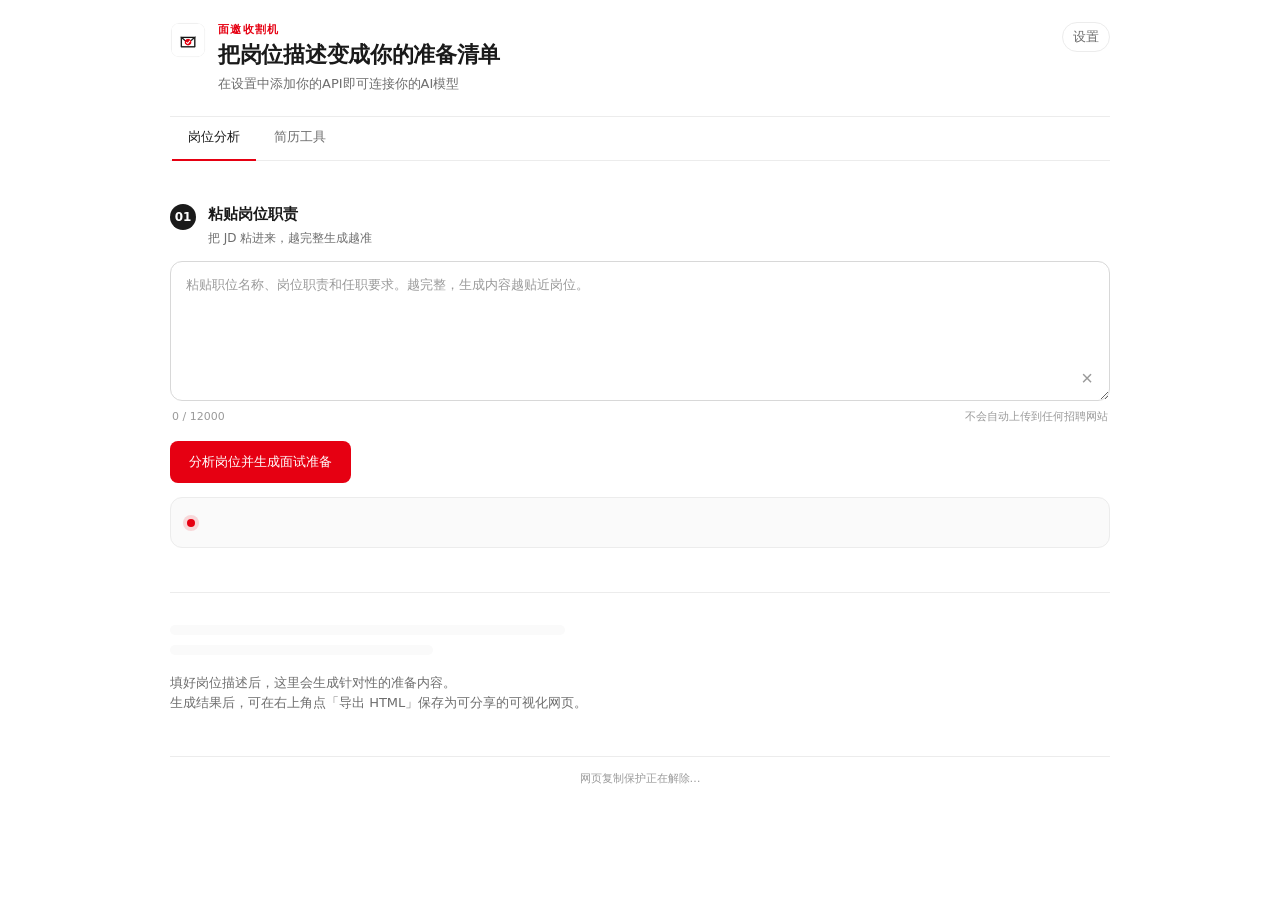
==== popup.html @ 76c3f60a "feat: 面邀收割机 Chrome/Edge MV3 侧边栏扩展 - 基于岗位 JD 与简历本地生成面试准备、打招呼语、简历优化 - 纯前端零构建，数据不上传；两步串联（分析→准备）提升质量 - 设" ====
<!doctype html>
<html lang="zh-CN">
<head>
  <meta charset="UTF-8">
  <meta name="viewport" content="width=device-width,initial-scale=1.0">
  <title>面邀收割机</title>
  <link rel="stylesheet" href="styles.css">
</head>
<body>
  <main class="app-shell">
    <header class="topbar">
      <div class="brand-mark"><img src="assets/Offer-PC.png" alt="" width="28" height="28"></div>
      <div>
        <p class="eyebrow">面邀收割机</p>
        <h1>把岗位描述变成你的准备清单</h1>
        <p class="panel-hint">在设置中添加你的API即可连接你的AI模型</p>
      </div>
      <a class="settings-link" href="options.html" target="_blank">设置</a>
    </header>

    <nav class="tabs" role="tablist">
      <button class="tab is-active" type="button" data-tab="analysis" role="tab" aria-selected="true" aria-controls="tab-analysis">岗位分析</button>
      <button class="tab" type="button" data-tab="resume" role="tab" aria-selected="false" aria-controls="tab-resume">简历工具</button>
    </nav>

    <!-- 岗位分析 -->
    <div class="tab-panel" id="tab-analysis" role="tabpanel" aria-labelledby="tab-analysis">
      <section class="workspace">
        <div class="step-heading">
          <span class="step-num">01</span>
          <div class="step-text">
            <h2>粘贴岗位职责</h2>
            <p class="step-sub">把 JD 粘进来，越完整生成越准</p>
          </div>
          <button id="cancel-button" class="cancel-button" type="button" hidden>取消生成</button>
        </div>
        <div class="textarea-wrap">
          <textarea id="job-description" maxlength="12000" placeholder="粘贴职位名称、岗位职责和任职要求。越完整，生成内容越贴近岗位。"></textarea>
          <button id="clear-job" class="clear-job" type="button" aria-label="清空岗位职责" title="清空">×</button>
        </div>
        <div class="input-footer">
          <span id="word-count">0 / 12000</span>
          <span>不会自动上传到任何招聘网站</span>
        </div>
        <div class="action-row">
          <button id="analyze-button" class="button button-primary">分析岗位并生成面试准备</button>
        </div>
        <div id="generating-status" class="generating-status" hidden aria-live="polite">
          <span class="generation-mark"></span>
          <div>
            <strong id="generation-model"></strong>
            <p id="generation-message"></p>
          </div>
        </div>
        <p id="status-message" class="status-message"></p>
      </section>

      <section id="empty-state" class="empty-state">
        <div class="empty-line"></div>
        <div class="empty-line short"></div>
        <p>填好岗位描述后，这里会生成针对性的准备内容。</p>
        <p>生成结果后，可在右上角点「导出 HTML」保存为可分享的可视化网页。</p>
      </section>

      <section id="interview-results" class="results" hidden>
        <div class="result-header">
          <div>
            <p class="eyebrow">生成结果</p>
            <h2>岗位分析与面试准备</h2>
          </div>
          <div class="result-actions">
            <button class="text-button copy-interview" hidden>复制全部</button>
            <button class="text-button export export-interview" hidden>导出 HTML</button>
          </div>
        </div>
        <div id="interview-content"></div>
      </section>
    </div>

    <!-- 简历工具 -->
    <div class="tab-panel" id="tab-resume" role="tabpanel" aria-labelledby="tab-resume" hidden>
      <section class="workspace resume-workspace">
        <div class="step-heading">
          <span class="step-num">02</span>
          <div class="step-text">
            <h2>补充你的简历</h2>
            <p class="step-sub">上传简历，生成打招呼语与优化稿</p>
          </div>
          <button id="resume-cancel-button" class="cancel-button" type="button" hidden>取消生成</button>
        </div>
        <label class="upload-zone" for="resume-file">
          <input id="resume-file" type="file" accept=".txt,.md,.pdf,.doc,.docx" hidden>
          <span class="upload-icon" id="upload-icon">↑</span>
          <span class="upload-text">
            <strong id="file-label">上传简历</strong>
            <small>支持 TXT、MD、PDF、DOCX</small>
          </span>
          <button id="clear-resume" class="clear-resume" type="button" aria-label="删除已上传简历" title="删除">×</button>
        </label>
        <p class="file-note" id="file-note"></p>
        <div class="action-row">
          <button id="greeting-button" class="button button-primary">生成打招呼语</button>
          <button id="resume-button" class="button button-secondary">优化简历</button>
        </div>
        <div id="resume-generating-status" class="generating-status" hidden aria-live="polite">
          <span class="generation-mark"></span>
          <div>
            <strong id="resume-generation-model"></strong>
            <p id="resume-generation-message"></p>
          </div>
        </div>
        <p id="resume-status" class="status-message"></p>
      </section>

      <section id="greeting-results" class="results" hidden>
        <div class="result-header">
          <div>
            <p class="eyebrow">生成结果</p>
            <h2>打招呼语</h2>
          </div>
          <div class="result-actions">
            <button class="text-button copy-greeting" hidden>复制全部</button>
            <button class="text-button export export-greeting" hidden>导出 HTML</button>
          </div>
        </div>
        <div id="greeting-content"></div>
      </section>

      <section id="optimize-results" class="results" hidden>
        <div class="result-header">
          <div>
            <p class="eyebrow">生成结果</p>
            <h2>简历优化</h2>
          </div>
          <div class="result-actions">
            <button class="text-button copy-optimize" hidden>复制全部</button>
            <button class="text-button export export-optimize" hidden>导出 HTML</button>
          </div>
        </div>
        <div id="optimize-content"></div>
      </section>
    </div>

    <footer class="app-footer">
      <span id="copy-state">网页复制保护正在解除…</span>
    </footer>
  </main>

  <template id="loading-template">
    <div class="loading-card"><i></i><i></i><i></i></div>
  </template>

  <script src="lib/pdf.min.js"></script>
  <script src="lib/mammoth.min.js"></script>
  <script src="common.js"></script>
  <script src="prompts.js"></script>
  <script src="popup.js"></script>
</body>
</html>
---- styles.css ----
:root {
  --ink: #1A1A1A;
  --ink-2: #2B2B2B;
  --muted: #6E6E6E;
  --faint: #9A9A9A;
  --line: #ECECEC;
  --line-strong: #D8D8D8;
  --paper: #FFFFFF;
  --card: #FFFFFF;
  --soft: #FAFAFA;
  --accent: #E60012;
  --accent-dark: #C2000F;
  --accent-soft: #FDE8E8;
  --radius: 12px;
  --radius-sm: 8px;
  --radius-lg: 16px;
  font-family: -apple-system, BlinkMacSystemFont, "PingFang SC", "Microsoft YaHei", "Segoe UI", system-ui, sans-serif;
  color: var(--ink);
  -webkit-font-smoothing: antialiased;
}

* {
  box-sizing: border-box;
}

body {
  margin: 0;
  background: var(--paper);
  color: var(--ink);
  font-size: 14px;
  line-height: 1.5;
}

/* ── Side-panel layout ───────────────────────── */

.app-shell {
  width: 100%;
  max-width: 980px;
  min-height: 100dvh;
  margin: 0 auto;
  padding: 22px 20px 36px;
}

.topbar {
  display: flex;
  align-items: flex-start;
  gap: 12px;
  padding-bottom: 22px;
  border-bottom: 1px solid var(--line);
}

.brand-mark {
  width: 36px;
  height: 36px;
  display: grid;
  place-items: center;
  flex-shrink: 0;
}

.brand-mark img {
  display: block;
  width: 100%;
  height: 100%;
}

.topbar h1 {
  font-size: 22px;
  font-weight: 700;
  letter-spacing: -.3px;
  line-height: 1.25;
  margin: 2px 0 0;
  color: var(--ink);
}

.result-header h2,
.options-card h1 {
  font-size: 22px;
  font-weight: 700;
  letter-spacing: -.3px;
  line-height: 1.3;
  margin: 4px 0 0;
  color: var(--ink);
}

.eyebrow {
  margin: 0;
  color: var(--accent);
  font-size: 11px;
  font-weight: 700;
  letter-spacing: .12em;
}

.settings-link {
  margin-left: auto;
  color: var(--muted);
  font-size: 13px;
  text-decoration: none;
  padding: 4px 10px;
  border-radius: 999px;
  border: 1px solid var(--line);
  white-space: nowrap;
  transition: .15s;
}

.settings-link:hover,
.text-button:hover {
  color: var(--ink);
  border-color: var(--ink);
}

.panel-hint {
  margin: 6px 0 0;
  color: var(--muted);
  font-size: 13px;
  line-height: 1.55;
}

.copy-state {
  display: inline-block;
  margin: 10px 0 0;
  padding: 4px 10px;
  border-radius: 999px;
  background: var(--accent-soft);
  color: var(--accent);
  font-size: 11px;
  font-weight: 600;
}

/* ── Tabs ──────────────────────────────────── */

.tabs {
  display: flex;
  gap: 2px;
  border-bottom: 1px solid var(--line);
  margin: 0 0 2px;
  padding: 0 2px;
}

.tab {
  appearance: none;
  border: 0;
  background: transparent;
  padding: 11px 16px 13px;
  font: 600 14px inherit;
  color: var(--muted);
  cursor: pointer;
  border-bottom: 2px solid transparent;
  margin-bottom: -1px;
  transition: color .15s, border-color .15s;
}

.tab:hover {
  color: var(--ink);
}

.tab.is-active {
  color: var(--ink);
  border-bottom-color: var(--accent);
}

.tab-panel {
  padding-top: 20px;
}

/* ── Step headings ───────────────────────────── */

.workspace {
  padding: 20px 0 16px;
}

.step-heading {
  display: flex;
  align-items: flex-start;
  gap: 12px;
  margin-bottom: 14px;
}

.step-num {
  flex: none;
  width: 26px;
  height: 26px;
  border-radius: 50%;
  background: var(--ink);
  color: #fff;
  font-size: 12px;
  font-weight: 700;
  display: grid;
  place-items: center;
  margin-top: 1px;
}

.step-text {
  min-width: 0;
  flex: 1;
}

.step-heading h2 {
  font-size: 15px;
  font-weight: 700;
  margin: 0;
  color: var(--ink);
}

.step-heading em {
  font-size: 11px;
  font-style: normal;
  font-weight: 600;
  color: var(--muted);
  background: var(--soft);
  padding: 3px 8px;
  border-radius: 999px;
  border: 1px solid var(--line);
}

.step-sub {
  margin: 3px 0 0;
  font-size: 12px;
  color: var(--muted);
  line-height: 1.5;
}

.resume-workspace {
  border-top: 1px solid var(--line);
  padding-top: 24px;
  margin-top: 8px;
}

.job-heading {
  margin-bottom: 10px;
}

/* ── Inputs ──────────────────────────────────── */

textarea {
  display: block;
  width: 100%;
  height: 140px;
  resize: vertical;
  border: 1px solid var(--line-strong);
  border-radius: var(--radius);
  background: var(--card);
  padding: 14px 15px;
  color: var(--ink);
  font: 14px/1.65 inherit;
  outline: 0;
  transition: border-color .15s, box-shadow .15s;
}

textarea:focus,
input:focus,
select:focus {
  border-color: var(--accent);
  box-shadow: 0 0 0 3px rgba(230, 0, 18, .12);
}

textarea::placeholder,
input::placeholder {
  color: var(--faint);
}

input[type="text"],
input[type="password"],
input[type="url"] {
  display: block;
  width: 100%;
  height: 42px;
  border: 1px solid var(--line-strong);
  border-radius: var(--radius-sm);
  background: var(--card);
  padding: 0 12px;
  color: var(--ink);
  font: 14px inherit;
  outline: 0;
  transition: border-color .15s, box-shadow .15s;
}

select {
  display: block;
  width: 100%;
  height: 42px;
  border: 1px solid var(--line-strong);
  border-radius: var(--radius-sm);
  background: var(--card);
  color: var(--ink);
  padding: 0 12px;
  font: 14px inherit;
  cursor: pointer;
}

.textarea-wrap {
  position: relative;
}

.textarea-wrap textarea {
  padding-right: 44px;
}

.input-footer {
  display: flex;
  justify-content: space-between;
  gap: 12px;
  margin: 8px 2px 0;
  color: var(--faint);
  font-size: 11px;
}

.input-footer span:last-child {
  text-align: right;
}

/* ── Upload zone ─────────────────────────────── */

.upload-zone {
  min-height: 70px;
  border: 1px dashed var(--line-strong);
  border-radius: var(--radius);
  display: flex;
  align-items: center;
  gap: 12px;
  padding: 12px 15px;
  background: var(--paper);
  cursor: pointer;
  transition: .15s;
}

.upload-zone:hover {
  border-color: var(--accent);
  background: var(--accent-soft);
}

.upload-icon {
  width: 36px;
  height: 36px;
  display: grid;
  place-items: center;
  border-radius: 10px;
  background: var(--soft);
  color: var(--ink);
  border: 1px solid var(--line);
  font-weight: 700;
  font-size: 18px;
  flex-shrink: 0;
}

.upload-icon.type-pdf,
.upload-icon.type-word,
.upload-icon.type-md,
.upload-icon.type-txt {
  background: var(--ink);
  color: #fff;
  border-color: var(--ink);
  font-size: 13px;
}

.upload-text {
  flex: 1;
  min-width: 0;
}

.upload-zone strong,
.upload-zone small {
  display: block;
}

.upload-zone strong {
  font-size: 13px;
  font-weight: 600;
  color: var(--ink);
}

.upload-zone small {
  font-size: 11px;
  color: var(--muted);
  margin-top: 3px;
}

.file-note {
  min-height: 16px;
  margin: 8px 0 0;
  font-size: 12px;
  color: var(--muted);
}

/* ── Buttons ─────────────────────────────────── */

.action-row {
  display: flex;
  gap: 10px;
  margin-top: 16px;
}

.button {
  min-height: 42px;
  border-radius: var(--radius-sm);
  border: 1px solid transparent;
  padding: 0 18px;
  font: 600 13.5px inherit;
  cursor: pointer;
  transition: .12s;
  display: inline-flex;
  align-items: center;
  justify-content: center;
}

.button:active {
  transform: translateY(1px);
}

.button-primary {
  background: var(--accent);
  color: #fff;
}

.button-primary:hover {
  background: var(--accent-dark);
}

.button-secondary {
  background: var(--paper);
  border-color: var(--ink);
  color: var(--ink);
}

.button-secondary:hover {
  background: var(--ink);
  color: #fff;
}

.text-button {
  border: 0;
  background: transparent;
  color: var(--muted);
  font: 600 12px inherit;
  cursor: pointer;
  padding: 4px 0;
  transition: color .12s;
}

.result-actions {
  display: flex;
  align-items: center;
  gap: 14px;
  flex-shrink: 0;
}

.text-button.export {
  color: var(--accent);
}

.text-button.export:hover {
  color: #b3000e;
}

/* 结果头部操作按钮：做成清晰的胶囊，避免被误认为纯文本 */
.result-actions .text-button {
  border: 1px solid var(--line-strong);
  border-radius: 999px;
  padding: 6px 14px;
  background: var(--paper);
  color: var(--ink);
  font-size: 12.5px;
  line-height: 1.4;
}

.result-actions .text-button:hover {
  border-color: var(--ink);
  color: var(--ink);
}

.result-actions .text-button.export {
  color: var(--accent);
  border-color: var(--accent);
}

.result-actions .text-button.export:hover {
  background: var(--accent);
  color: #fff;
  border-color: var(--accent);
}

.cancel-button {
  margin-left: auto;
  border: 0;
  background: transparent;
  color: var(--muted);
  font: 600 12px inherit;
  cursor: pointer;
  padding: 4px 0;
}

.cancel-button:hover {
  color: var(--accent);
}

.clear-job {
  position: absolute;
  right: 10px;
  bottom: 10px;
  width: 26px;
  height: 26px;
  border: 0;
  border-radius: 7px;
  background: transparent;
  color: var(--faint);
  font: 400 20px/20px Arial, sans-serif;
  cursor: pointer;
  display: grid;
  place-items: center;
}

.clear-resume {
  position: static;
  flex: none;
  margin-left: auto;
  width: 26px;
  height: 26px;
  border: 0;
  border-radius: 7px;
  background: transparent;
  color: var(--faint);
  font: 400 20px/20px Arial, sans-serif;
  cursor: pointer;
  display: grid;
  place-items: center;
}

.clear-job:hover,
.clear-resume:hover {
  background: var(--soft);
  color: var(--ink);
}

.status-message {
  min-height: 18px;
  margin: 10px 0 0;
  font-size: 12px;
  color: var(--muted);
}

/* ── Empty state ─────────────────────────────── */

.empty-state {
  border-top: 1px solid var(--line);
  padding: 32px 0 14px;
}

.empty-line {
  height: 10px;
  width: 42%;
  border-radius: 999px;
  background: var(--soft);
  margin-bottom: 10px;
}

.empty-line.short {
  width: 28%;
  margin-bottom: 18px;
}

.empty-state p {
  margin: 0;
  color: var(--muted);
  font-size: 13px;
}

/* ── Results ─────────────────────────────────── */

.results {
  border-top: 1px solid var(--line);
  padding-top: 22px;
}

.result-card {
  border: 1px solid var(--line);
  border-radius: var(--radius-lg);
  background: var(--card);
  box-shadow: 0 1px 3px rgba(0, 0, 0, .05);
  padding: 2px 16px;
}

.result-header {
  display: flex;
  justify-content: space-between;
  align-items: flex-start;
  margin-bottom: 16px;
  gap: 12px;
}

.result-section {
  background: transparent;
  border: 0;
  border-bottom: 1px solid var(--line);
  border-radius: 0;
  padding: 16px 2px;
  margin: 0;
  position: relative;
  box-shadow: none;
}

.result-section:last-child {
  border-bottom: 0;
}

.result-section.divider {
  background: var(--ink);
  border: 0;
  border-radius: var(--radius-sm);
  text-align: center;
  padding: 11px 14px;
  margin: 14px 2px;
  color: #fff;
}

.result-section.divider h3 {
  color: #fff;
  margin: 0;
  font-size: 12.5px;
  letter-spacing: .1em;
  font-weight: 600;
}

.result-section.divider h3::after {
  content: none;
}

.result-section.divider .copy-section {
  display: none;
}

.result-section.paragraph {
  background: transparent;
  border: 0;
  border-bottom: 1px solid var(--line);
  padding: 14px 2px;
  margin: 0;
}

.result-section.paragraph:last-child {
  border-bottom: 0;
}

.result-section.paragraph h3 {
  font-size: 14px;
  font-weight: 700;
  color: var(--ink);
  margin: 0 0 6px;
  cursor: default;
}

.result-section.paragraph h3::after {
  content: none;
}

.result-section.paragraph p {
  color: var(--ink-2);
  font-size: 13px;
  line-height: 1.68;
  margin: 0 0 8px;
  white-space: pre-wrap;
}

.result-section.paragraph .copy-section {
  display: none;
}

.result-section.suggestion {
  border-left: 3px solid var(--accent);
  background: var(--accent-soft);
  border-radius: var(--radius-sm);
  padding: 14px 16px;
  margin: 14px 2px;
  border-bottom: 0;
}

.result-section h3 {
  font-size: 14px;
  font-weight: 700;
  margin: 0 0 10px;
  cursor: pointer;
  user-select: none;
  display: flex;
  justify-content: space-between;
  align-items: center;
  gap: 8px;
  color: var(--ink);
}

/* 超长板块：标题吸顶，滚动时始终能看到当前在看哪一块 */
.result-section:not(.paragraph):not(.divider) h3 {
  position: sticky;
  top: 0;
  background: var(--card);
  z-index: 2;
  padding-top: 2px;
  box-shadow: 0 8px 8px -8px rgba(0, 0, 0, .1);
}

.result-section h3::after {
  content: '收起';
  font-size: 11px;
  font-weight: 500;
  color: var(--faint);
  flex-shrink: 0;
}

.result-section.collapsed h3 {
  margin-bottom: 0;
}

.result-section.collapsed h3::after {
  content: '展开';
}

.result-section.collapsed p,
.result-section.collapsed ul {
  display: none;
}

.result-section p,
.result-section li {
  font-size: 13.5px;
  line-height: 1.72;
  color: var(--ink-2);
  overflow-wrap: break-word;
  word-break: break-word;
}

.result-section p {
  margin: 0;
  white-space: pre-wrap;
}

.result-section ul {
  padding-left: 16px;
  margin: 0;
  border-left: 2px solid var(--line-strong);
}

.result-section li {
  padding-left: 4px;
}

.result-section li + li {
  margin-top: 10px;
}

.result-section li::marker {
  color: var(--accent);
}

.result-section li strong {
  color: var(--ink);
  font-weight: 700;
}

.result-section .copy-section {
  position: relative;
  width: 24px;
  height: 24px;
  border: 0;
  border-radius: 6px;
  background: transparent;
  cursor: pointer;
  opacity: .45;
  transition: opacity .15s, background .12s;
  display: grid;
  place-items: center;
  padding: 0;
  margin-right: 6px;
  flex-shrink: 0;
}

.result-section .copy-section img {
  width: 14px;
  height: 14px;
  display: block;
  opacity: .55;
  filter: grayscale(1);
}

.result-section:hover .copy-section {
  opacity: 1;
}

.result-section .copy-section:hover {
  background: var(--soft);
}

.result-section .copy-section:hover img {
  opacity: 1;
}

.result-section .copy-section::after {
  content: '已复制';
  position: absolute;
  top: -26px;
  right: 0;
  background: var(--ink);
  color: #fff;
  font-size: 10px;
  padding: 3px 7px;
  border-radius: 4px;
  white-space: nowrap;
  pointer-events: none;
  opacity: 0;
  transition: opacity .2s;
}

.result-section .copy-section.copied::after {
  opacity: 1;
}

.result-section.collapsed .copy-section {
  display: none;
}

/* ── Loading shimmer ─────────────────────────── */

.loading-card {
  background: var(--card);
  border: 1px solid var(--line);
  border-radius: var(--radius);
  padding: 16px;
  margin-bottom: 10px;
}

.loading-card i {
  height: 11px;
  display: block;
  border-radius: 999px;
  background: linear-gradient(90deg, #F0F0F0, #FAFAFA, #F0F0F0);
  background-size: 200% 100%;
  animation: shine 1.2s infinite;
  margin-bottom: 10px;
}

.loading-card i:nth-child(2) {
  width: 84%;
}

.loading-card i:nth-child(3) {
  width: 66%;
  margin-bottom: 0;
}

@keyframes shine {
  to {
    background-position: -200% 0;
  }
}

/* ── Generating status ───────────────────────── */

.generating-status {
  display: flex;
  align-items: center;
  gap: 12px;
  margin: 14px 0 4px;
  padding: 14px 16px;
  border: 1px solid var(--line);
  border-radius: var(--radius);
  background: var(--soft);
}

.generation-mark {
  width: 8px;
  height: 8px;
  border-radius: 50%;
  background: var(--accent);
  box-shadow: 0 0 0 4px rgba(230, 0, 18, .14);
  flex: none;
  animation: pulse 1.4s ease-in-out infinite;
}

@keyframes pulse {
  0%, 100% {
    box-shadow: 0 0 0 4px rgba(230, 0, 18, .14);
  }
  50% {
    box-shadow: 0 0 0 7px rgba(230, 0, 18, .06);
  }
}

.generating-status strong {
  display: block;
  font-size: 12.5px;
  color: var(--ink);
  font-weight: 600;
}

.generating-status p {
  min-height: 18px;
  margin: 3px 0 0;
  color: var(--muted);
  font-size: 12px;
  line-height: 1.45;
  animation: message-in .25s ease;
}

@keyframes message-in {
  from {
    opacity: 0;
    transform: translateY(2px);
  }
  to {
    opacity: 1;
    transform: translateY(0);
  }
}

@media (prefers-reduced-motion: reduce) {
  .generating-status p,
  .generation-mark {
    animation: none;
  }
}

/* ── Options page ────────────────────────────── */

.options-body {
  min-height: 100vh;
  display: grid;
  place-items: start center;
  padding: 40px 20px;
  background: var(--soft);
}

.options-card {
  width: min(560px, 100%);
  padding: 36px;
  border: 1px solid var(--line);
  border-radius: var(--radius-lg);
  background: var(--card);
}

.options-intro {
  font-size: 13px;
  line-height: 1.7;
  color: var(--muted);
  margin: 14px 0 26px;
}

.options-card label {
  display: block;
  font-size: 13px;
  font-weight: 600;
  margin: 18px 0 0;
  color: var(--ink);
}

.options-actions {
  display: flex;
  gap: 10px;
  margin-top: 24px;
}

.options-actions .button {
  flex: 1;
}

.options-card .button {
  margin-top: 0;
}

.model-hint {
  display: block;
  font-size: 11px;
  color: var(--faint);
  font-weight: 400;
  margin-top: 6px;
}

/* ── Footer ──────────────────────────────────── */

.app-footer {
  margin-top: 30px;
  padding-top: 14px;
  border-top: 1px solid var(--line);
  text-align: center;
  font-size: 11px;
  color: var(--faint);
}

.app-footer .copy-state {
  display: inline;
  margin: 0;
  padding: 0;
  background: transparent;
  color: var(--faint);
  font-weight: 500;
}

/* ── Responsive ──────────────────────────────── */

@media (max-width: 600px) {
  .app-shell {
    padding: 18px 14px 28px;
  }

  .topbar h1 {
    font-size: 19px;
  }

  .panel-hint {
    font-size: 12.5px;
  }

  .action-row {
    flex-direction: column;
  }

  .button {
    width: 100%;
  }

  .options-card {
    padding: 24px;
  }
}

/* ── 设置页安全须知 ──────────────────── */

.options-notice {
  margin-top: 22px;
  padding: 14px 16px;
  border: 1px solid var(--line);
  border-left: 3px solid var(--accent);
  border-radius: var(--radius-sm);
  background: var(--soft);
  font-size: 12.5px;
  line-height: 1.7;
  color: var(--ink-2);
}
.options-notice strong {
  color: var(--ink);
  font-weight: 700;
}
.button-sm {
  padding: 9px 16px;
  font-size: 13px;
  flex-shrink: 0;
}
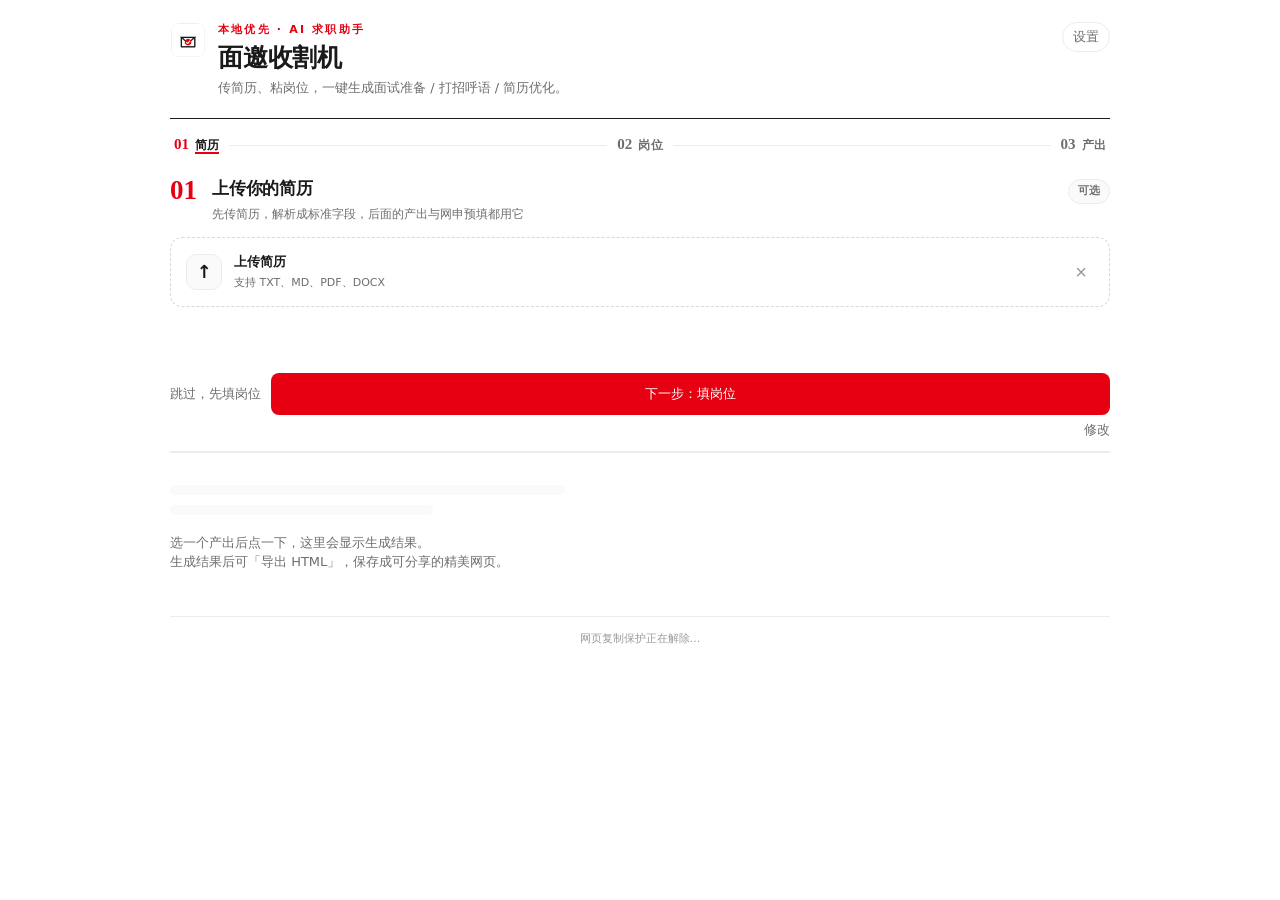
==== commit 1e806ac8: "feat: v1.6.0 — 字段表重构为 12 组网申镜像 + 解析与手工补充智能合并 针对「AI 预填填不全」，定位到根因不是预填算法，而是字段表覆盖不足， 重做数据层与预填层：  字段表（pro" ====
--- a/popup.html
+++ b/popup.html
@@ -11,83 +11,43 @@
     <header class="topbar">
       <div class="brand-mark"><img src="assets/Offer-PC.png" alt="" width="28" height="28"></div>
       <div>
-        <p class="eyebrow">面邀收割机</p>
-        <h1>把岗位描述变成你的准备清单</h1>
-        <p class="panel-hint">在设置中添加你的API即可连接你的AI模型</p>
+        <p class="eyebrow">本地优先 · AI 求职助手</p>
+        <h1>面邀收割机</h1>
+        <p class="panel-hint">传简历、粘岗位，一键生成面试准备 / 打招呼语 / 简历优化。</p>
       </div>
       <a class="settings-link" href="options.html" target="_blank">设置</a>
     </header>
 
-    <nav class="tabs" role="tablist">
-      <button class="tab is-active" type="button" data-tab="analysis" role="tab" aria-selected="true" aria-controls="tab-analysis">岗位分析</button>
-      <button class="tab" type="button" data-tab="resume" role="tab" aria-selected="false" aria-controls="tab-resume">简历工具</button>
+    <!-- 步骤条：可自由点击回看任意一步 -->
+    <nav class="steps" id="step-nav" aria-label="流程步骤">
+      <button class="step-chip is-active" type="button" data-step="resume" aria-current="step">
+        <span class="step-chip-num">01</span>
+        <span class="step-chip-label">简历</span>
+      </button>
+      <span class="step-line" aria-hidden="true"></span>
+      <button class="step-chip" type="button" data-step="job">
+        <span class="step-chip-num">02</span>
+        <span class="step-chip-label">岗位</span>
+      </button>
+      <span class="step-line" aria-hidden="true"></span>
+      <button class="step-chip" type="button" data-step="output">
+        <span class="step-chip-num">03</span>
+        <span class="step-chip-label">产出</span>
+      </button>
     </nav>
 
-    <!-- 岗位分析 -->
-    <div class="tab-panel" id="tab-analysis" role="tabpanel" aria-labelledby="tab-analysis">
-      <section class="workspace">
-        <div class="step-heading">
-          <span class="step-num">01</span>
-          <div class="step-text">
-            <h2>粘贴岗位职责</h2>
-            <p class="step-sub">把 JD 粘进来，越完整生成越准</p>
-          </div>
-          <button id="cancel-button" class="cancel-button" type="button" hidden>取消生成</button>
-        </div>
-        <div class="textarea-wrap">
-          <textarea id="job-description" maxlength="12000" placeholder="粘贴职位名称、岗位职责和任职要求。越完整，生成内容越贴近岗位。"></textarea>
-          <button id="clear-job" class="clear-job" type="button" aria-label="清空岗位职责" title="清空">×</button>
-        </div>
-        <div class="input-footer">
-          <span id="word-count">0 / 12000</span>
-          <span>不会自动上传到任何招聘网站</span>
-        </div>
-        <div class="action-row">
-          <button id="analyze-button" class="button button-primary">分析岗位并生成面试准备</button>
-        </div>
-        <div id="generating-status" class="generating-status" hidden aria-live="polite">
-          <span class="generation-mark"></span>
-          <div>
-            <strong id="generation-model"></strong>
-            <p id="generation-message"></p>
-          </div>
-        </div>
-        <p id="status-message" class="status-message"></p>
-      </section>
-
-      <section id="empty-state" class="empty-state">
-        <div class="empty-line"></div>
-        <div class="empty-line short"></div>
-        <p>填好岗位描述后，这里会生成针对性的准备内容。</p>
-        <p>生成结果后，可在右上角点「导出 HTML」保存为可分享的可视化网页。</p>
-      </section>
-
-      <section id="interview-results" class="results" hidden>
-        <div class="result-header">
-          <div>
-            <p class="eyebrow">生成结果</p>
-            <h2>岗位分析与面试准备</h2>
-          </div>
-          <div class="result-actions">
-            <button class="text-button copy-interview" hidden>复制全部</button>
-            <button class="text-button export export-interview" hidden>导出 HTML</button>
-          </div>
-        </div>
-        <div id="interview-content"></div>
-      </section>
-    </div>
-
-    <!-- 简历工具 -->
-    <div class="tab-panel" id="tab-resume" role="tabpanel" aria-labelledby="tab-resume" hidden>
-      <section class="workspace resume-workspace">
-        <div class="step-heading">
-          <span class="step-num">02</span>
-          <div class="step-text">
-            <h2>补充你的简历</h2>
-            <p class="step-sub">上传简历，生成打招呼语与优化稿</p>
-          </div>
-          <button id="resume-cancel-button" class="cancel-button" type="button" hidden>取消生成</button>
-        </div>
+    <!-- ─── 第 1 步：简历 ─────────────────────────── -->
+    <section class="wizard-step" id="step-resume" data-step="resume">
+      <div class="step-heading">
+        <span class="step-num">01</span>
+        <div class="step-text">
+          <h2>上传你的简历</h2>
+          <p class="step-sub">先传简历，解析成标准字段，后面的产出与网申预填都用它</p>
+        </div>
+        <span class="step-tag" id="step-resume-tag">可选</span>
+      </div>
+
+      <div class="step-body">
         <label class="upload-zone" for="resume-file">
           <input id="resume-file" type="file" accept=".txt,.md,.pdf,.doc,.docx" hidden>
           <span class="upload-icon" id="upload-icon">↑</span>
@@ -98,48 +58,297 @@
           <button id="clear-resume" class="clear-resume" type="button" aria-label="删除已上传简历" title="删除">×</button>
         </label>
         <p class="file-note" id="file-note"></p>
-        <div class="action-row">
-          <button id="greeting-button" class="button button-primary">生成打招呼语</button>
-          <button id="resume-button" class="button button-secondary">优化简历</button>
-        </div>
+
+        <!-- 结构化字段表：网申表单的镜像，是预填与后续产出的唯一数据源 -->
+        <section id="profile-panel" class="profile-panel" hidden>
+          <div class="profile-head">
+            <div class="profile-head-text">
+              <p class="eyebrow">网申字段表</p>
+              <p class="profile-summary" id="profile-summary">尚未解析</p>
+            </div>
+            <div class="profile-head-action">
+              <span class="profile-state" id="profile-state" data-state="idle">待解析</span>
+              <button id="profile-parse" class="text-button profile-parse" type="button">解析</button>
+            </div>
+          </div>
+
+          <!-- 常驻说明：回答「数据在哪里」，视线始终与解析按钮同屏 -->
+          <p class="profile-where" id="profile-where">解析结果保存在本机，网申预填与后续生成都读它</p>
+
+          <!-- 解析中（与结果横幅互斥，占同一块位置） -->
+          <div id="profile-progress" class="generating-status" hidden aria-live="polite">
+            <span class="generation-mark"></span>
+            <div>
+              <strong id="profile-progress-model"></strong>
+              <p id="profile-progress-message"></p>
+            </div>
+          </div>
+
+          <!-- 结果横幅：成功 / 失败 / 提示，紧贴头部，不会被展开的字段挤到视野外 -->
+          <div id="profile-status" class="profile-result" data-kind="info" hidden aria-live="polite">
+            <span class="profile-result-mark" aria-hidden="true"></span>
+            <div class="profile-result-body">
+              <strong id="profile-status-title"></strong>
+              <p id="profile-status-detail"></p>
+            </div>
+          </div>
+
+          <div id="profile-body" hidden>
+            <div class="profile-meter" role="img" aria-label="信息完成度"><span id="profile-meter-bar"></span></div>
+
+            <!-- 补充引导：还缺几项、必填缺几项，以及两个补缺的快捷入口 -->
+            <div class="profile-gaps">
+              <p class="profile-gaps-text" id="profile-gaps"></p>
+              <div class="profile-gaps-actions">
+                <button id="profile-next-gap" class="text-button" type="button">跳到下一处空缺</button>
+                <label class="profile-toggle profile-toggle-inline">
+                  <input type="checkbox" id="profile-only-gaps">
+                  <span>只看空缺</span>
+                </label>
+              </div>
+            </div>
+
+            <div id="profile-groups" class="profile-groups"></div>
+            <label class="profile-toggle">
+              <input type="checkbox" id="profile-sensitive">
+              <span>显示敏感字段（身份证 / 银行卡 / 住址 / 紧急联系人）｜默认不写入网申页面</span>
+            </label>
+            <div class="profile-actions">
+              <button id="profile-save" class="button button-secondary button-sm" type="button">保存修改</button>
+              <span class="profile-savestate" id="profile-savestate"></span>
+              <button id="profile-clear" class="text-button" type="button">清空</button>
+            </div>
+          </div>
+
+          <p id="profile-hint" class="profile-hint"></p>
+        </section>
+
+        <p id="resume-step-status" class="status-message"></p>
+
+        <div class="step-actions">
+          <button id="skip-resume" class="text-button step-skip" type="button">跳过，先填岗位</button>
+          <button id="step-resume-next" class="button button-primary" type="button">下一步：填岗位</button>
+        </div>
+      </div>
+
+      <div class="step-collapsed" id="step-resume-collapsed" hidden>
+        <p class="step-collapsed-text" id="step-resume-summary"></p>
+        <button class="text-button" id="step-resume-edit" type="button">修改</button>
+      </div>
+    </section>
+
+    <!-- ─── 第 2 步：岗位 ─────────────────────────── -->
+    <section class="wizard-step" id="step-job" data-step="job" hidden>
+      <div class="step-heading">
+        <span class="step-num">02</span>
+        <div class="step-text">
+          <h2>粘贴岗位描述</h2>
+          <p class="step-sub">把 JD 粘进来，越完整生成越准</p>
+        </div>
+        <span class="step-tag" id="step-job-tag">必填</span>
+      </div>
+
+      <div class="step-body">
+        <div class="textarea-wrap">
+          <textarea id="job-description" maxlength="12000" placeholder="粘贴职位名称、岗位职责和任职要求。越完整，生成内容越贴近岗位。"></textarea>
+          <button id="clear-job" class="clear-job" type="button" aria-label="清空岗位职责" title="清空">×</button>
+        </div>
+        <div class="input-footer">
+          <span id="word-count">0 / 12000</span>
+          <span>不会自动上传到任何招聘网站</span>
+        </div>
+
+        <div class="grab-row">
+          <button id="fetch-jd" class="button button-secondary button-sm" type="button">从当前页面抓取</button>
+          <button id="grab-undo" class="text-button" type="button" hidden>撤销替换</button>
+        </div>
+
+        <p id="job-step-status" class="status-message"></p>
+
+        <div class="step-actions">
+          <button id="step-job-back" class="text-button step-skip" type="button">上一步</button>
+          <button id="step-job-next" class="button button-primary" type="button">下一步：选产出</button>
+        </div>
+      </div>
+
+      <div class="step-collapsed" id="step-job-collapsed" hidden>
+        <p class="step-collapsed-text" id="step-job-summary"></p>
+        <button class="text-button" id="step-job-edit" type="button">修改</button>
+      </div>
+    </section>
+
+    <!-- ─── 第 3 步：产出 ─────────────────────────── -->
+    <section class="wizard-step" id="step-output" data-step="output" hidden>
+      <div class="step-heading">
+        <span class="step-num">03</span>
+        <div class="step-text">
+          <h2>选择要生成的内容</h2>
+          <p class="step-sub">用前面填的信息一键生成，可分别生成多次</p>
+        </div>
+      </div>
+
+      <div class="step-body">
+        <div class="output-grid" id="output-grid">
+          <button id="analyze-button" class="output-card" type="button">
+            <span class="output-idx">01</span>
+            <span class="output-text">
+              <strong>面试准备</strong>
+              <small>岗位拆解 · 考察点 · 应对策略</small>
+            </span>
+            <span class="output-state" id="state-interview"></span>
+          </button>
+
+          <button id="greeting-button" class="output-card" type="button">
+            <span class="output-idx">02</span>
+            <span class="output-text">
+              <strong>打招呼语</strong>
+              <small>针对岗位的开场消息，直接发给 HR</small>
+            </span>
+            <span class="output-state" id="state-greeting"></span>
+          </button>
+
+          <button id="resume-button" class="output-card" type="button">
+            <span class="output-idx">03</span>
+            <span class="output-text">
+              <strong>简历优化</strong>
+              <small>按岗位关键词改写经历表达</small>
+            </span>
+            <span class="output-state" id="state-optimize"></span>
+          </button>
+
+          <button id="autofill-button" class="output-card" type="button">
+            <span class="output-idx">04</span>
+            <span class="output-text">
+              <strong>网申预填</strong>
+              <small>把简历自动填进当前网申表单</small>
+            </span>
+            <span class="output-state" id="state-autofill"></span>
+          </button>
+        </div>
+
+        <!-- ─── 网申预填面板 ─────────────────────────── -->
+        <div id="autofill-panel" class="autofill-panel" hidden>
+          <div class="autofill-head">
+            <div>
+              <p class="eyebrow">网申预填</p>
+              <p class="autofill-site" id="autofill-site"></p>
+            </div>
+            <button id="autofill-rescan" class="text-button" type="button">重新扫描</button>
+          </div>
+
+          <p class="autofill-summary" id="autofill-summary"></p>
+
+          <div class="autofill-block" id="autofill-fill-block" hidden>
+            <div class="autofill-block-head">
+              <h4>将填写</h4>
+              <span id="autofill-fill-count"></span>
+            </div>
+            <div class="autofill-list" id="autofill-fill-list"></div>
+          </div>
+
+          <div class="autofill-block" id="autofill-manual-block" hidden>
+            <div class="autofill-block-head">
+              <h4>需你手动处理</h4>
+              <span id="autofill-manual-count"></span>
+            </div>
+            <div class="autofill-list" id="autofill-manual-list"></div>
+          </div>
+
+          <div class="autofill-options">
+            <label class="autofill-toggle">
+              <input type="checkbox" id="autofill-overwrite">
+              <span>覆盖页面上已有内容</span>
+            </label>
+            <label class="autofill-toggle">
+              <input type="checkbox" id="autofill-sensitive">
+              <span>包含敏感字段</span>
+            </label>
+          </div>
+
+          <div class="autofill-actions">
+            <button id="autofill-confirm" class="button button-primary button-sm" type="button">确认填写</button>
+            <button id="autofill-clear" class="text-button" type="button">清除页面标记</button>
+          </div>
+
+          <p id="autofill-status" class="status-message"></p>
+          <p class="autofill-note">只写入表单，不会点击任何提交按钮。填写位置会用红框标出，请核对后自行提交。</p>
+
+          <!-- 某个字段没填上时的自查入口：导出每个控件的原始特征与跳过原因 -->
+          <button id="autofill-detail" class="text-button autofill-detail" type="button">有字段没填上？导出诊断详情</button>
+        </div>
+
+        <div id="generating-status" class="generating-status" hidden aria-live="polite">
+          <span class="generation-mark"></span>
+          <div>
+            <strong id="generation-model"></strong>
+            <p id="generation-message"></p>
+          </div>
+          <button id="cancel-button" class="cancel-button" type="button" hidden>取消</button>
+        </div>
+
         <div id="resume-generating-status" class="generating-status" hidden aria-live="polite">
           <span class="generation-mark"></span>
           <div>
             <strong id="resume-generation-model"></strong>
             <p id="resume-generation-message"></p>
           </div>
-        </div>
+          <button id="resume-cancel-button" class="cancel-button" type="button" hidden>取消</button>
+        </div>
+
+        <p id="status-message" class="status-message"></p>
         <p id="resume-status" class="status-message"></p>
-      </section>
-
-      <section id="greeting-results" class="results" hidden>
-        <div class="result-header">
-          <div>
-            <p class="eyebrow">生成结果</p>
-            <h2>打招呼语</h2>
-          </div>
-          <div class="result-actions">
-            <button class="text-button copy-greeting" hidden>复制全部</button>
-            <button class="text-button export export-greeting" hidden>导出 HTML</button>
-          </div>
-        </div>
-        <div id="greeting-content"></div>
-      </section>
-
-      <section id="optimize-results" class="results" hidden>
-        <div class="result-header">
-          <div>
-            <p class="eyebrow">生成结果</p>
-            <h2>简历优化</h2>
-          </div>
-          <div class="result-actions">
-            <button class="text-button copy-optimize" hidden>复制全部</button>
-            <button class="text-button export export-optimize" hidden>导出 HTML</button>
-          </div>
-        </div>
-        <div id="optimize-content"></div>
-      </section>
-    </div>
+      </div>
+    </section>
+
+    <!-- ─── 生成结果 ──────────────────────────────── -->
+    <section id="empty-state" class="empty-state">
+      <div class="empty-line"></div>
+      <div class="empty-line short"></div>
+      <p>选一个产出后点一下，这里会显示生成结果。</p>
+      <p>生成结果后可「导出 HTML」，保存成可分享的精美网页。</p>
+    </section>
+
+    <section id="interview-results" class="results" hidden>
+      <div class="result-header">
+        <div>
+          <p class="eyebrow">生成结果</p>
+          <h2>岗位分析与面试准备</h2>
+        </div>
+        <div class="result-actions">
+          <button class="text-button copy-interview" hidden>复制全部</button>
+          <button class="text-button export export-interview" hidden>导出 HTML</button>
+        </div>
+      </div>
+      <div id="interview-content"></div>
+    </section>
+
+    <section id="greeting-results" class="results" hidden>
+      <div class="result-header">
+        <div>
+          <p class="eyebrow">生成结果</p>
+          <h2>打招呼语</h2>
+        </div>
+        <div class="result-actions">
+          <button class="text-button copy-greeting" hidden>复制全部</button>
+          <button class="text-button export export-greeting" hidden>导出 HTML</button>
+        </div>
+      </div>
+      <div id="greeting-content"></div>
+    </section>
+
+    <section id="optimize-results" class="results" hidden>
+      <div class="result-header">
+        <div>
+          <p class="eyebrow">生成结果</p>
+          <h2>简历优化</h2>
+        </div>
+        <div class="result-actions">
+          <button class="text-button copy-optimize" hidden>复制全部</button>
+          <button class="text-button export export-optimize" hidden>导出 HTML</button>
+        </div>
+      </div>
+      <div id="optimize-content"></div>
+    </section>
 
     <footer class="app-footer">
       <span id="copy-state">网页复制保护正在解除…</span>
@@ -153,6 +362,9 @@
   <script src="lib/pdf.min.js"></script>
   <script src="lib/mammoth.min.js"></script>
   <script src="common.js"></script>
+  <script src="profile.js"></script>
+  <script src="resume-text.js"></script>
+  <script src="form-fill.js"></script>
   <script src="prompts.js"></script>
   <script src="popup.js"></script>
 </body>
--- a/styles.css
+++ b/styles.css
@@ -10,7 +10,8 @@
   --soft: #FAFAFA;
   --accent: #E60012;
   --accent-dark: #C2000F;
-  --accent-soft: #FDE8E8;
+  --accent-soft: #FCE4E7;
+  --serif: "Songti SC","STSong","SimSun",ui-serif,Georgia,"Times New Roman",serif;
   --radius: 12px;
   --radius-sm: 8px;
   --radius-lg: 16px;
@@ -45,8 +46,8 @@
   display: flex;
   align-items: flex-start;
   gap: 12px;
-  padding-bottom: 22px;
-  border-bottom: 1px solid var(--line);
+  padding-bottom: 20px;
+  border-bottom: 1px solid var(--ink);
 }
 
 .brand-mark {
@@ -64,11 +65,12 @@
 }
 
 .topbar h1 {
-  font-size: 22px;
-  font-weight: 700;
-  letter-spacing: -.3px;
-  line-height: 1.25;
-  margin: 2px 0 0;
+  font-family: var(--serif);
+  font-size: 25px;
+  font-weight: 800;
+  letter-spacing: -.01em;
+  line-height: 1.15;
+  margin: 5px 0 0;
   color: var(--ink);
 }
 
@@ -87,7 +89,7 @@
   color: var(--accent);
   font-size: 11px;
   font-weight: 700;
-  letter-spacing: .12em;
+  letter-spacing: .2em;
 }
 
 .settings-link {
@@ -126,40 +128,229 @@
   font-weight: 600;
 }
 
-/* ── Tabs ──────────────────────────────────── */
-
-.tabs {
-  display: flex;
-  gap: 2px;
-  border-bottom: 1px solid var(--line);
-  margin: 0 0 2px;
-  padding: 0 2px;
-}
-
-.tab {
+/* ── 向导步骤条 ───────────────────────────────── */
+
+.steps {
+  display: flex;
+  align-items: center;
+  gap: 8px;
+  padding: 14px 2px 0;
+}
+
+.step-chip {
   appearance: none;
   border: 0;
   background: transparent;
-  padding: 11px 16px 13px;
-  font: 600 14px inherit;
-  color: var(--muted);
+  padding: 4px 2px;
+  display: flex;
+  align-items: baseline;
+  gap: 6px;
   cursor: pointer;
-  border-bottom: 2px solid transparent;
-  margin-bottom: -1px;
-  transition: color .15s, border-color .15s;
-}
-
-.tab:hover {
-  color: var(--ink);
-}
-
-.tab.is-active {
-  color: var(--ink);
-  border-bottom-color: var(--accent);
-}
-
-.tab-panel {
-  padding-top: 20px;
+  color: var(--muted);
+  transition: color .15s;
+}
+
+.step-chip-num {
+  font-family: var(--serif);
+  font-size: 15px;
+  font-weight: 800;
+  line-height: 1;
+  color: var(--muted);
+  transition: color .15s;
+}
+
+.step-chip-label {
+  font-size: 12px;
+  font-weight: 600;
+  letter-spacing: .02em;
+  white-space: nowrap;
+}
+
+.step-line {
+  flex: 1;
+  height: 1px;
+  min-width: 10px;
+  background: var(--line);
+}
+
+.step-chip:hover {
+  color: var(--ink);
+}
+
+/* 已完成：红色编号，作为"已填好"的信号 */
+.step-chip.is-done .step-chip-num {
+  color: var(--accent);
+}
+
+.step-chip.is-done {
+  color: var(--ink);
+}
+
+/* 当前步：加粗 + 红色下划线，呼应导出页章节标题 */
+.step-chip.is-active {
+  color: var(--ink);
+}
+
+.step-chip.is-active .step-chip-num {
+  color: var(--accent);
+}
+
+.step-chip.is-active .step-chip-label {
+  font-weight: 700;
+  box-shadow: inset 0 -2px 0 var(--accent);
+}
+
+/* ── 向导面板 ─────────────────────────────────── */
+
+.wizard-step {
+  padding: 18px 0 4px;
+  border-bottom: 1px solid var(--line);
+}
+
+/* 最后一步不画下边框：紧跟其后的结果区自带 border-top，避免出现间隔的双线 */
+#step-output {
+  border-bottom: 0;
+}
+
+.step-tag {
+  flex: none;
+  font-size: 11px;
+  font-weight: 600;
+  color: var(--muted);
+  background: var(--soft);
+  padding: 3px 9px;
+  border-radius: 999px;
+  border: 1px solid var(--line);
+  margin-top: 3px;
+  white-space: nowrap;
+}
+
+.step-tag.is-ok {
+  color: var(--accent);
+  background: var(--accent-soft);
+  border-color: transparent;
+}
+
+/* 折叠态：已完成的步骤收成一行摘要，省侧边栏纵向空间 */
+.step-collapsed {
+  display: flex;
+  align-items: center;
+  gap: 10px;
+  padding: 2px 0 4px;
+}
+
+.step-collapsed-text {
+  flex: 1;
+  min-width: 0;
+  margin: 0;
+  font-size: 12px;
+  color: var(--muted);
+  line-height: 1.5;
+  overflow: hidden;
+  text-overflow: ellipsis;
+  display: -webkit-box;
+  -webkit-line-clamp: 2;
+  -webkit-box-orient: vertical;
+}
+
+.step-actions {
+  display: flex;
+  align-items: center;
+  gap: 10px;
+  margin-top: 14px;
+}
+
+.step-actions .button-primary {
+  flex: 1;
+}
+
+.step-skip {
+  flex: none;
+}
+
+/* 折叠态下隐藏步骤标题，避免与摘要行重复占位 */
+.wizard-step.is-collapsed .step-heading,
+.wizard-step.is-collapsed .step-body {
+  display: none;
+}
+
+/* ── 产出卡片 ─────────────────────────────────── */
+
+.output-grid {
+  display: flex;
+  flex-direction: column;
+  gap: 9px;
+}
+
+.output-card {
+  appearance: none;
+  display: flex;
+  align-items: center;
+  gap: 12px;
+  width: 100%;
+  text-align: left;
+  padding: 13px 14px;
+  background: #fff;
+  border: 1px solid var(--line);
+  border-radius: var(--radius);
+  cursor: pointer;
+  font: inherit;
+  color: var(--ink);
+  transition: border-color .15s, box-shadow .15s, transform .15s;
+}
+
+.output-card:hover:not(:disabled) {
+  border-color: var(--accent);
+  box-shadow: 0 6px 18px rgba(0, 0, 0, .07);
+  transform: translateY(-1px);
+}
+
+.output-card:disabled {
+  cursor: not-allowed;
+  opacity: .55;
+}
+
+.output-idx {
+  flex: none;
+  font-family: var(--serif);
+  font-size: 19px;
+  font-weight: 800;
+  color: var(--accent);
+  line-height: 1;
+  min-width: 24px;
+}
+
+.output-text {
+  flex: 1;
+  min-width: 0;
+  display: flex;
+  flex-direction: column;
+  gap: 3px;
+}
+
+.output-text strong {
+  font-family: var(--serif);
+  font-size: 14.5px;
+  font-weight: 800;
+  letter-spacing: -.01em;
+}
+
+.output-text small {
+  font-size: 11.5px;
+  color: var(--muted);
+  line-height: 1.45;
+}
+
+.output-state {
+  flex: none;
+  font-size: 11px;
+  font-weight: 600;
+  color: var(--muted);
+  white-space: nowrap;
+}
+
+.output-state.is-ready {
+  color: var(--accent);
 }
 
 /* ── Step headings ───────────────────────────── */
@@ -177,16 +368,13 @@
 
 .step-num {
   flex: none;
-  width: 26px;
-  height: 26px;
-  border-radius: 50%;
-  background: var(--ink);
-  color: #fff;
-  font-size: 12px;
-  font-weight: 700;
-  display: grid;
-  place-items: center;
-  margin-top: 1px;
+  font-family: var(--serif);
+  font-size: 27px;
+  font-weight: 800;
+  color: var(--accent);
+  line-height: .9;
+  margin-top: 2px;
+  min-width: 30px;
 }
 
 .step-text {
@@ -195,8 +383,10 @@
 }
 
 .step-heading h2 {
-  font-size: 15px;
-  font-weight: 700;
+  font-family: var(--serif);
+  font-size: 17px;
+  font-weight: 800;
+  letter-spacing: -.01em;
   margin: 0;
   color: var(--ink);
 }
@@ -379,6 +569,836 @@
   margin: 8px 0 0;
   font-size: 12px;
   color: var(--muted);
+}
+
+/* ── 从当前页面抓取 JD ──────────────────────── */
+
+.grab-row {
+  display: flex;
+  align-items: center;
+  gap: 12px;
+  margin-top: 10px;
+}
+
+.grab-row .button {
+  flex: none;
+}
+
+/* ── 结构化简历面板 ──────────────────────────── */
+
+.profile-panel {
+  margin-top: 14px;
+  border: 1px solid var(--line);
+  border-left: 3px solid var(--accent);
+  border-radius: var(--radius);
+  background: var(--soft);
+  padding: 13px 14px 12px;
+}
+
+.profile-head {
+  display: flex;
+  align-items: flex-start;
+  gap: 10px;
+}
+
+.profile-head-text {
+  flex: 1;
+  min-width: 0;
+}
+
+.profile-head .eyebrow {
+  margin: 0 0 3px;
+  font-size: 10px;
+}
+
+/* 解析按钮 + 状态徽标同处一行：点完立刻在视线原位看到结果 */
+.profile-head-action {
+  flex: none;
+  display: flex;
+  align-items: center;
+  gap: 8px;
+}
+
+.profile-summary {
+  margin: 0;
+  font-size: 12.5px;
+  font-weight: 600;
+  color: var(--ink);
+  word-break: break-word;
+}
+
+.profile-parse {
+  flex: none;
+  white-space: nowrap;
+}
+
+/* 状态徽标：待解析 / 解析中 / 已解析 / 未识别到内容 */
+.profile-state {
+  flex: none;
+  display: inline-flex;
+  align-items: center;
+  gap: 5px;
+  font-size: 10px;
+  font-weight: 700;
+  letter-spacing: .06em;
+  padding: 2px 7px;
+  border-radius: 999px;
+  white-space: nowrap;
+  border: 1px solid var(--line-strong);
+  color: var(--muted);
+  background: var(--paper);
+}
+
+.profile-state[data-state="parsing"] {
+  border-color: var(--accent);
+  color: var(--accent);
+  background: var(--accent-soft);
+}
+
+.profile-state[data-state="parsing"]::before {
+  content: "";
+  width: 5px;
+  height: 5px;
+  border-radius: 50%;
+  background: var(--accent);
+  animation: pf-pulse 1s ease-in-out infinite;
+}
+
+@keyframes pf-pulse {
+  0%, 100% { opacity: 1; }
+  50% { opacity: .25; }
+}
+
+.profile-state[data-state="ready"] {
+  border-color: var(--accent);
+  color: var(--paper);
+  background: var(--accent);
+}
+
+.profile-state[data-state="empty"] {
+  border-color: var(--line-strong);
+  color: var(--ink-2);
+  background: var(--accent-soft);
+}
+
+/* 「数据在哪里」常驻说明 */
+.profile-where {
+  margin: 7px 0 0;
+  font-size: 10.5px;
+  color: var(--faint);
+  line-height: 1.5;
+}
+
+/* 结果横幅：永远在字段列表之前，不会被展开的字段挤出视野 */
+.profile-result {
+  display: flex;
+  align-items: flex-start;
+  gap: 9px;
+  margin-top: 9px;
+  padding: 9px 11px;
+  border: 1px solid var(--line);
+  border-left: 3px solid var(--muted);
+  border-radius: var(--radius-sm);
+  background: var(--paper);
+}
+
+.profile-result-mark {
+  flex: none;
+  width: 16px;
+  height: 16px;
+  margin-top: 1px;
+  border-radius: 50%;
+  font-size: 10px;
+  font-weight: 700;
+  line-height: 16px;
+  text-align: center;
+  color: var(--paper);
+  background: var(--muted);
+}
+
+.profile-result-body {
+  flex: 1;
+  min-width: 0;
+}
+
+.profile-result-body strong {
+  display: block;
+  font-size: 12px;
+  font-weight: 700;
+  color: var(--ink);
+  line-height: 1.45;
+}
+
+.profile-result-body p {
+  margin: 3px 0 0;
+  font-size: 11px;
+  color: var(--muted);
+  line-height: 1.55;
+}
+
+.profile-result-body p:empty {
+  display: none;
+}
+
+.profile-result[data-kind="ok"] {
+  border-left-color: var(--accent);
+  background: var(--accent-soft);
+}
+
+.profile-result[data-kind="ok"] .profile-result-mark {
+  background: var(--accent);
+}
+
+.profile-result[data-kind="ok"] .profile-result-mark::before {
+  content: "✓";
+}
+
+.profile-result[data-kind="warn"] {
+  border-left-color: #C08A00;
+}
+
+.profile-result[data-kind="warn"] .profile-result-mark {
+  background: #C08A00;
+}
+
+.profile-result[data-kind="warn"] .profile-result-mark::before {
+  content: "!";
+}
+
+.profile-result[data-kind="error"] {
+  border-left-color: var(--accent-dark);
+}
+
+.profile-result[data-kind="error"] .profile-result-mark {
+  background: var(--accent-dark);
+}
+
+.profile-result[data-kind="error"] .profile-result-mark::before {
+  content: "×";
+}
+
+.profile-result[data-kind="info"] .profile-result-mark::before {
+  content: "i";
+}
+
+/* 保存状态：紧挨「保存修改」，让「改了存没存」有个明确答案 */
+.profile-savestate {
+  flex: none;
+  font-size: 10.5px;
+  color: var(--faint);
+  letter-spacing: .02em;
+}
+
+.profile-savestate[data-kind="pending"] {
+  color: var(--accent);
+}
+
+.profile-savestate[data-kind="ok"]::before {
+  content: "✓ ";
+  font-weight: 700;
+}
+
+/* 完成度进度条 */
+.profile-meter {
+  height: 4px;
+  margin: 10px 0 12px;
+  border-radius: 2px;
+  background: var(--line);
+  overflow: hidden;
+}
+
+.profile-meter span {
+  display: block;
+  height: 100%;
+  width: 0;
+  background: var(--accent);
+  border-radius: 2px;
+  transition: width .3s ease;
+}
+
+/* 补充引导：还缺几项、必填缺几项，以及补缺的两个入口 */
+.profile-gaps {
+  display: flex;
+  align-items: center;
+  justify-content: space-between;
+  gap: 10px;
+  flex-wrap: wrap;
+  margin: 0 0 10px;
+  padding: 8px 10px;
+  border: 1px solid var(--line);
+  border-radius: var(--radius-sm);
+  background: var(--soft);
+}
+
+.profile-gaps-text {
+  margin: 0;
+  font-size: 11.5px;
+  font-weight: 600;
+  letter-spacing: .01em;
+  color: var(--ink);
+  line-height: 1.5;
+}
+
+.profile-gaps-actions {
+  display: flex;
+  align-items: center;
+  gap: 12px;
+  flex: none;
+}
+
+.profile-gaps-actions .text-button {
+  padding: 0;
+}
+
+.profile-gaps-actions .text-button:disabled {
+  color: var(--faint);
+  cursor: default;
+  border-bottom-color: transparent;
+}
+
+.profile-groups {
+  display: grid;
+  gap: 12px;
+}
+
+.pf-group {
+  background: var(--paper);
+  border: 1px solid var(--line);
+  border-radius: var(--radius-sm);
+  padding: 11px 12px 12px;
+}
+
+.pf-group-head {
+  display: flex;
+  align-items: center;
+  justify-content: space-between;
+  gap: 8px;
+  margin-bottom: 9px;
+  padding-bottom: 7px;
+  border-bottom: 1px solid var(--line);
+}
+
+/* 折叠后的分组不该还留着一道分隔线，那看起来像内容被吞了 */
+.pf-group.is-collapsed .pf-group-head {
+  margin-bottom: 0;
+  padding-bottom: 0;
+  border-bottom: none;
+}
+
+.pf-group-toggle {
+  flex: 1;
+  display: flex;
+  align-items: center;
+  gap: 6px;
+  min-width: 0;
+  margin: 0;
+  padding: 0;
+  border: none;
+  background: none;
+  text-align: left;
+  cursor: pointer;
+}
+
+.pf-caret {
+  flex: none;
+  width: 0;
+  height: 0;
+  border-left: 4px solid var(--faint);
+  border-top: 3.5px solid transparent;
+  border-bottom: 3.5px solid transparent;
+  transform: rotate(90deg);
+  transition: transform .15s ease;
+}
+
+.pf-group.is-collapsed .pf-caret {
+  transform: rotate(0deg);
+}
+
+.pf-group-head h4 {
+  margin: 0;
+  display: flex;
+  align-items: baseline;
+  gap: 7px;
+  font-family: var(--serif);
+  font-size: 13.5px;
+  font-weight: 700;
+  letter-spacing: .01em;
+  color: var(--ink);
+}
+
+/* 分组命中数：一眼看到「解析出了什么」，不用自己数输入框 */
+.pf-group-count {
+  flex: none;
+  font-family: -apple-system, BlinkMacSystemFont, "PingFang SC", "Microsoft YaHei", "Segoe UI", system-ui, sans-serif;
+  font-size: 10px;
+  font-weight: 600;
+  letter-spacing: .03em;
+  color: var(--accent);
+  background: var(--accent-soft);
+  border-radius: 999px;
+  padding: 1px 6px;
+}
+
+/* 必填缺口单独用一个描边徽标，不和「已填/总数」塞进同一个角标 ——
+   两个数混在一起谁也读不懂 */
+.pf-group-required {
+  flex: none;
+  font-family: -apple-system, BlinkMacSystemFont, "PingFang SC", "Microsoft YaHei", "Segoe UI", system-ui, sans-serif;
+  font-size: 10px;
+  font-weight: 600;
+  letter-spacing: .03em;
+  color: var(--accent-dark);
+  border: 1px solid var(--accent);
+  border-radius: 999px;
+  padding: 0 6px;
+  line-height: 1.5;
+}
+
+.pf-add {
+  flex: none;
+  border: 1px solid var(--line-strong);
+  background: var(--paper);
+  color: var(--ink);
+  border-radius: 999px;
+  padding: 2px 9px;
+  font-size: 11px;
+  cursor: pointer;
+  transition: .15s;
+}
+
+.pf-add:hover {
+  border-color: var(--accent);
+  color: var(--accent);
+}
+
+.pf-rows {
+  display: grid;
+  gap: 7px;
+}
+
+.pf-row {
+  display: grid;
+  gap: 3px;
+}
+
+.pf-row label {
+  font-size: 11px;
+  font-weight: 600;
+  letter-spacing: .02em;
+  color: var(--muted);
+  display: flex;
+  align-items: center;
+  gap: 5px;
+}
+
+.pf-row label i {
+  font-style: normal;
+  font-size: 9.5px;
+  font-weight: 700;
+  letter-spacing: .06em;
+  color: var(--accent);
+  border: 1px solid var(--accent);
+  border-radius: 3px;
+  padding: 0 3px;
+  line-height: 1.4;
+}
+
+/* 必填标记只在没填时出现，所以它一直带红点；填好之后标签就恢复干净 */
+.pf-row label i.pf-req {
+  color: var(--paper);
+  background: var(--accent);
+  border-color: var(--accent);
+}
+
+/* 「需手动上传」是说明而不是警告，用灰色描边把它和必填区分开 */
+.pf-row label i.pf-file {
+  color: var(--muted);
+  border-color: var(--line-strong);
+}
+
+/* 必填未填的输入框描边提醒。填上就消失，不做持续打扰 */
+.pf-row.is-missing-required .pf-input {
+  border-color: var(--accent);
+  background: #FFFCFC;
+}
+
+.pf-input {
+  width: 100%;
+  border: 1px solid var(--line-strong);
+  border-radius: 6px;
+  padding: 6px 9px;
+  font-size: 12.5px;
+  font-family: inherit;
+  color: var(--ink);
+  background: var(--paper);
+  transition: border-color .15s, box-shadow .15s;
+  resize: vertical;
+}
+
+.pf-input:focus {
+  outline: none;
+  border-color: var(--accent);
+  box-shadow: 0 0 0 2px var(--accent-soft);
+}
+
+.pf-input::placeholder {
+  color: #BDBDBD;
+}
+
+.pf-row.is-sensitive .pf-input {
+  border-style: dashed;
+}
+
+.pf-note {
+  margin: 8px 0 0;
+  font-size: 11px;
+  color: var(--faint);
+  line-height: 1.5;
+}
+
+/* 数组类经历：卡片 + 编号 */
+.pf-item {
+  border: 1px solid var(--line);
+  border-radius: var(--radius-sm);
+  padding: 9px 10px 10px;
+  margin-bottom: 8px;
+  background: var(--soft);
+}
+
+.pf-item:last-of-type {
+  margin-bottom: 0;
+}
+
+.pf-item-head {
+  display: flex;
+  align-items: center;
+  gap: 7px;
+  margin-bottom: 7px;
+}
+
+.pf-item-idx {
+  font-family: var(--serif);
+  font-size: 15px;
+  font-weight: 700;
+  color: var(--accent);
+  line-height: 1;
+}
+
+.pf-item-title {
+  flex: 1;
+  font-size: 11.5px;
+  font-weight: 600;
+  color: var(--muted);
+  letter-spacing: .02em;
+}
+
+/* 手工改过的条目打个标记：用户要能确认「重新解析不会覆盖这些内容」 */
+.pf-item-dirty {
+  flex: none;
+  font-size: 9.5px;
+  font-weight: 700;
+  letter-spacing: .04em;
+  color: var(--muted);
+  background: var(--paper);
+  border: 1px solid var(--line-strong);
+  border-radius: 3px;
+  padding: 0 4px;
+  line-height: 1.5;
+}
+
+.pf-remove {
+  flex: none;
+  width: 20px;
+  height: 20px;
+  display: grid;
+  place-items: center;
+  border: 1px solid var(--line-strong);
+  border-radius: 50%;
+  background: var(--paper);
+  color: var(--muted);
+  font-size: 13px;
+  line-height: 1;
+  cursor: pointer;
+  transition: .15s;
+}
+
+.pf-remove:hover {
+  border-color: var(--accent);
+  color: var(--accent);
+  background: var(--accent-soft);
+}
+
+.profile-toggle {
+  display: flex;
+  align-items: flex-start;
+  gap: 7px;
+  margin: 12px 0 0;
+  font-size: 11.5px;
+  color: var(--muted);
+  line-height: 1.5;
+  cursor: pointer;
+}
+
+.profile-toggle input {
+  flex: none;
+  margin: 2px 0 0;
+  accent-color: var(--accent);
+}
+
+/* 放在统计条里的开关：不与上下的说明文字抢间距 */
+.profile-toggle-inline {
+  margin: 0;
+  font-size: 11.5px;
+  white-space: nowrap;
+}
+
+.profile-toggle-inline input {
+  margin-top: 1px;
+}
+
+.profile-actions {
+  display: flex;
+  align-items: center;
+  gap: 10px;
+  margin-top: 12px;
+  padding-top: 11px;
+  border-top: 1px solid var(--line);
+}
+
+/* 清空是破坏性操作，推到右侧与保存拉开距离，避免误触 */
+.profile-actions #profile-clear {
+  margin-left: auto;
+}
+
+.profile-hint {
+  margin: 9px 0 0;
+  font-size: 11.5px;
+  color: var(--muted);
+  line-height: 1.55;
+}
+
+.profile-panel .generating-status {
+  margin: 10px 0 0;
+}
+
+.profile-panel .status-message {
+  margin: 8px 0 0;
+}
+
+/* ── 网申预填面板 ─────────────────────────────── */
+
+.autofill-panel {
+  margin-top: 14px;
+  border: 1px solid var(--line);
+  border-left: 3px solid var(--accent);
+  border-radius: var(--radius);
+  background: var(--soft);
+  padding: 13px 14px 12px;
+}
+
+.autofill-head {
+  display: flex;
+  align-items: flex-start;
+  gap: 10px;
+}
+
+.autofill-head > div {
+  flex: 1;
+  min-width: 0;
+}
+
+.autofill-head .eyebrow {
+  margin: 0 0 3px;
+  font-size: 10px;
+}
+
+.autofill-site {
+  margin: 0;
+  font-family: var(--serif);
+  font-size: 14px;
+  font-weight: 700;
+  color: var(--ink);
+  letter-spacing: -.01em;
+  word-break: break-all;
+}
+
+#autofill-rescan {
+  flex: none;
+  white-space: nowrap;
+}
+
+.autofill-summary {
+  margin: 9px 0 0;
+  font-size: 11.5px;
+  color: var(--muted);
+  line-height: 1.55;
+}
+
+.autofill-block {
+  margin-top: 11px;
+  background: var(--paper);
+  border: 1px solid var(--line);
+  border-radius: var(--radius-sm);
+  padding: 10px 11px;
+}
+
+.autofill-block-head {
+  display: flex;
+  align-items: baseline;
+  justify-content: space-between;
+  gap: 8px;
+  padding-bottom: 7px;
+  border-bottom: 1px solid var(--line);
+}
+
+.autofill-block-head h4 {
+  margin: 0;
+  font-family: var(--serif);
+  font-size: 12px;
+  font-weight: 700;
+  color: var(--ink);
+  letter-spacing: .02em;
+}
+
+.autofill-block-head span {
+  font-size: 10.5px;
+  font-weight: 600;
+  color: var(--accent);
+  letter-spacing: .04em;
+}
+
+.autofill-list {
+  display: grid;
+  gap: 1px;
+  margin-top: 1px;
+}
+
+.af-item {
+  display: grid;
+  grid-template-columns: minmax(0, 1fr) auto;
+  gap: 2px 10px;
+  align-items: baseline;
+  padding: 6px 0;
+  border-bottom: 1px solid var(--line);
+}
+
+.af-item:last-child {
+  border-bottom: none;
+  padding-bottom: 1px;
+}
+
+.af-item-label {
+  font-size: 11px;
+  color: var(--muted);
+  overflow: hidden;
+  text-overflow: ellipsis;
+  white-space: nowrap;
+}
+
+.af-item-meta {
+  display: flex;
+  align-items: baseline;
+  gap: 7px;
+  max-width: 190px;
+  justify-content: flex-end;
+}
+
+.af-item-value {
+  font-size: 11.5px;
+  font-weight: 600;
+  color: var(--ink);
+  overflow: hidden;
+  text-overflow: ellipsis;
+  white-space: nowrap;
+}
+
+.af-item-right {
+  flex: none;
+  font-size: 9.5px;
+  font-weight: 600;
+  letter-spacing: .04em;
+  color: var(--accent);
+  background: var(--accent-soft);
+  border-radius: 999px;
+  padding: 2px 6px;
+  white-space: nowrap;
+}
+
+.af-item-sub {
+  grid-column: 1 / -1;
+  font-size: 10.5px;
+  color: var(--faint);
+  line-height: 1.5;
+}
+
+/* 「需手动处理」清单：右侧用中性灰，避免与「将填写」的红抢注意力 */
+#autofill-manual-list .af-item-value {
+  font-weight: 500;
+  color: var(--ink-2);
+}
+
+.autofill-options {
+  display: grid;
+  gap: 6px;
+  margin-top: 12px;
+}
+
+.autofill-toggle {
+  display: flex;
+  align-items: flex-start;
+  gap: 7px;
+  font-size: 11.5px;
+  color: var(--muted);
+  line-height: 1.5;
+  cursor: pointer;
+}
+
+.autofill-toggle input {
+  flex: none;
+  margin: 2px 0 0;
+  accent-color: var(--accent);
+}
+
+.autofill-actions {
+  display: flex;
+  align-items: center;
+  gap: 12px;
+  margin-top: 12px;
+  padding-top: 11px;
+  border-top: 1px solid var(--line);
+}
+
+.autofill-actions .button {
+  flex: 1;
+}
+
+.autofill-panel .status-message {
+  margin: 8px 0 0;
+}
+
+.autofill-note {
+  margin: 8px 0 0;
+  font-size: 10.5px;
+  color: var(--faint);
+  line-height: 1.55;
+  padding-top: 8px;
+  border-top: 1px dashed var(--line-strong);
+}
+
+/* 自查入口：平时低调，需要时能找到 */
+.autofill-detail {
+  display: block;
+  width: 100%;
+  margin-top: 8px;
+  padding: 6px 0;
+  font-size: 11px;
+  color: var(--muted);
+  text-align: center;
+  border-top: 1px solid var(--line);
+}
+
+.autofill-detail:hover {
+  color: var(--accent);
 }
 
 /* ── Buttons ─────────────────────────────────── */
@@ -413,6 +1433,8 @@
 
 .button-primary:hover {
   background: var(--accent-dark);
+  transform: translateY(-1px);
+  box-shadow: 0 6px 16px rgba(230, 0, 18, .22);
 }
 
 .button-secondary {
@@ -998,7 +2020,7 @@
   }
 
   .topbar h1 {
-    font-size: 19px;
+    font-size: 21px;
   }
 
   .panel-hint {
@@ -1011,6 +2033,30 @@
 
   .button {
     width: 100%;
+  }
+
+  /* 窄侧边栏：主按钮占一行，次要动作让到下一行 */
+  .step-actions {
+    flex-wrap: wrap;
+    gap: 8px;
+  }
+
+  .step-skip {
+    order: 2;
+    width: 100%;
+    text-align: center;
+  }
+
+  .output-card {
+    flex-wrap: wrap;
+    padding: 12px;
+    gap: 10px;
+  }
+
+  /* 窄屏放不下右侧状态，换到第二行，不丢失可用性提示 */
+  .output-state {
+    flex: 1 0 100%;
+    padding-left: 34px;
   }
 
   .options-card {
@@ -1040,3 +2086,32 @@
   font-size: 13px;
   flex-shrink: 0;
 }
+
+/* ── 与导出杂志风 HTML 统一的细节 ──────────── */
+
+/* 红底高亮：与导出的 <mark> 视觉一致 */
+mark {
+  background: var(--accent-soft);
+  color: var(--ink);
+  padding: 1px 5px;
+  border-radius: 3px;
+  font-weight: 600;
+}
+
+/* 结果大标题改用衬线，呼应展示页章节标题 */
+.result-header h2 {
+  font-family: var(--serif);
+  font-size: 21px;
+  font-weight: 800;
+  letter-spacing: -.01em;
+}
+
+/* 结果卡片：hover 红边 + 轻浮起，参考展示页 .card */
+.result-card {
+  transition: border-color .15s, box-shadow .15s, transform .15s;
+}
+
+.result-card:hover {
+  border-color: var(--accent);
+  box-shadow: 0 4px 14px rgba(0, 0, 0, .06);
+}
